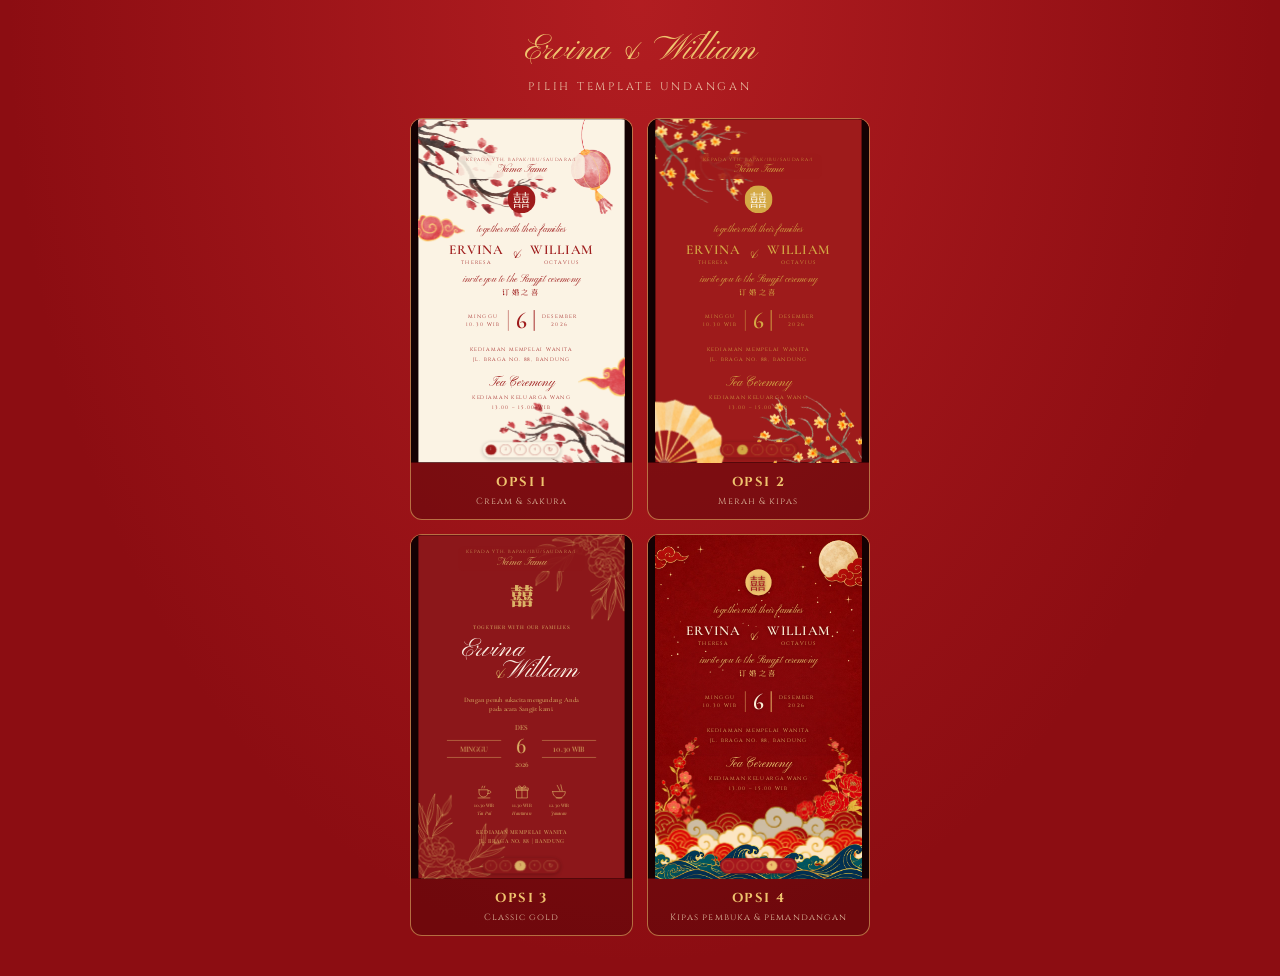
==== index.html @ 13a5b988 "Put Ervina on the left, William on the right Co-Authored-By: Claude Opus 5.5 <noreply@anthropic.com>" ====
<!doctype html>
<html lang="id">
<head>
<meta charset="utf-8">
<meta name="viewport" content="width=device-width,initial-scale=1,viewport-fit=cover">
<title>Pilih Template Sangjit</title>
<link rel="preconnect" href="https://fonts.googleapis.com"><link rel="preconnect" href="https://fonts.gstatic.com" crossorigin>
<link href="https://fonts.googleapis.com/css2?family=Cinzel&family=Pinyon+Script&display=swap" rel="stylesheet">
<!-- Halaman sementara untuk memilih template. Hapus file ini dan ganti nama template terpilih menjadi index.html. -->
<style>
  *{box-sizing:border-box;margin:0;padding:0}
  body{min-height:100svh;background:#8c0d12;color:#f6e3bf;font-family:'Cinzel',serif;padding:28px 16px 40px;
    background-image:radial-gradient(ellipse at 50% 0,rgba(215,45,48,.5),transparent 70%)}
  h1{font:36px 'Pinyon Script',cursive;text-align:center;color:#efc36e}
  p.sub{text-align:center;font-size:11px;letter-spacing:.25em;margin:6px 0 24px;opacity:.85}
  .grid{display:grid;grid-template-columns:1fr 1fr;gap:14px;max-width:460px;margin:0 auto}
  a.card{display:block;text-decoration:none;color:inherit;border:1px solid rgba(239,195,110,.55);border-radius:12px;overflow:hidden;background:rgba(60,0,4,.35)}
  a.card:active{transform:scale(.98)}
  .thumb{aspect-ratio:9/14;overflow:hidden;position:relative;background:#5a0509}
  .thumb iframe{position:absolute;left:0;top:0;width:402px;height:625px;border:0;pointer-events:none;transform-origin:0 0}
  .label{padding:10px 10px 12px;text-align:center}
  .label b{display:block;font-size:13px;letter-spacing:.12em;color:#efc36e}
  .label span{display:block;font-size:9px;letter-spacing:.12em;margin-top:4px;opacity:.8}
</style>
</head>
<body>
  <h1>Ervina &amp; William</h1>
  <p class="sub">PILIH TEMPLATE UNDANGAN</p>
  <div class="grid">
    <a class="card" href="opsi-1.html"><div class="thumb"><iframe src="opsi-1.html" loading="lazy" tabindex="-1"></iframe></div><div class="label"><b>OPSI 1</b><span>Cream &amp; sakura</span></div></a>
    <a class="card" href="opsi-2.html"><div class="thumb"><iframe src="opsi-2.html" loading="lazy" tabindex="-1"></iframe></div><div class="label"><b>OPSI 2</b><span>Merah &amp; kipas</span></div></a>
    <a class="card" href="opsi-3.html"><div class="thumb"><iframe src="opsi-3.html" loading="lazy" tabindex="-1"></iframe></div><div class="label"><b>OPSI 3</b><span>Classic gold</span></div></a>
    <a class="card" href="opsi-4.html"><div class="thumb"><iframe src="opsi-4.html#open" loading="lazy" tabindex="-1"></iframe></div><div class="label"><b>OPSI 4</b><span>Kipas pembuka &amp; pemandangan</span></div></a>
  </div>
<script>
  // scale each live preview to fit its card
  function fit(){ document.querySelectorAll('.thumb').forEach(t => { t.firstElementChild.style.transform = 'scale(' + t.clientWidth / 402 + ')'; }); }
  fit(); addEventListener('resize', fit);
</script>
</body>
</html>
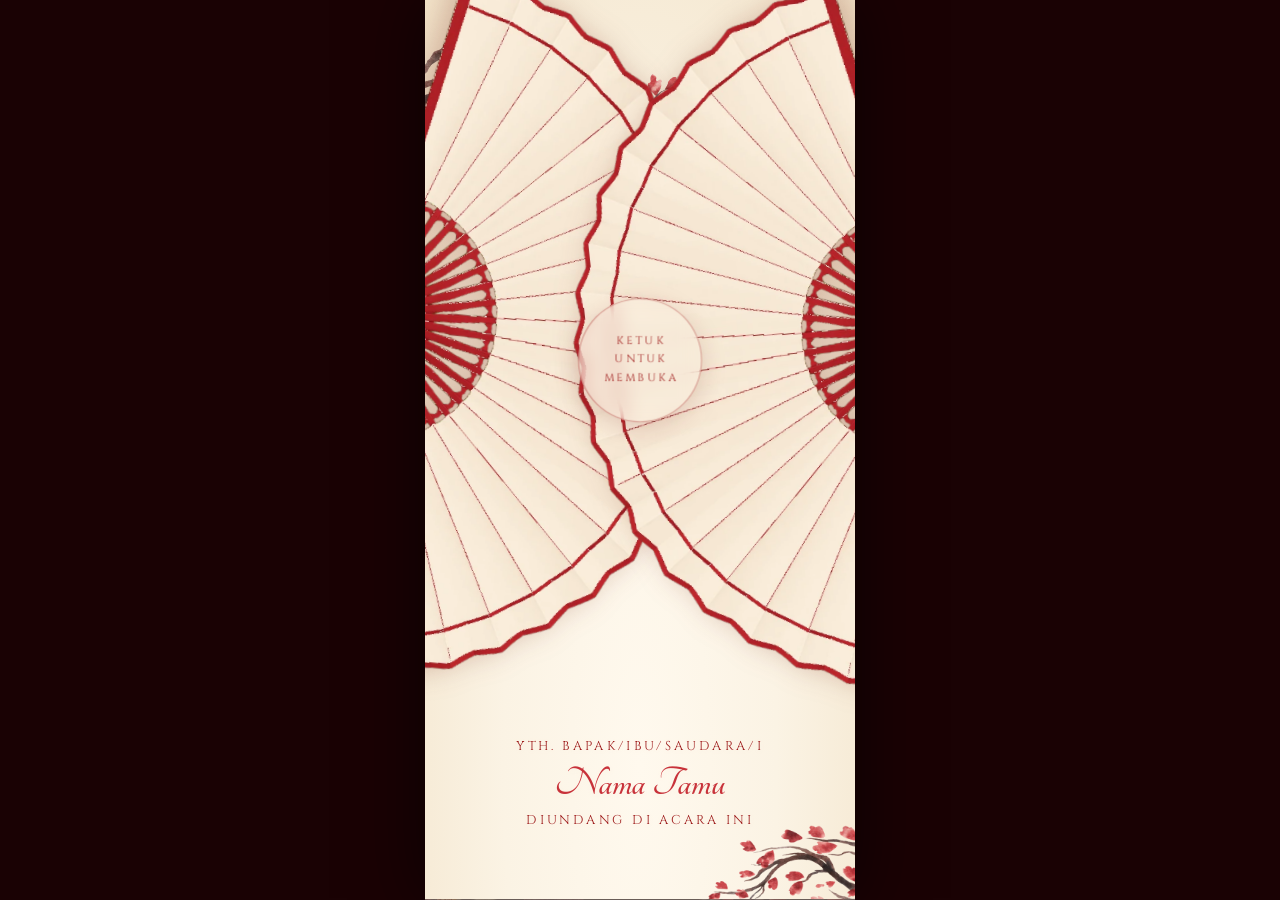
==== commit 6ccdd3ea: "Use opsi-1 as the invitation (index.html); move other options to backup/ Co-Authored-By: Claude Opus" ====
--- a/index.html
+++ b/index.html
@@ -3,39 +3,128 @@
 <head>
 <meta charset="utf-8">
 <meta name="viewport" content="width=device-width,initial-scale=1,viewport-fit=cover">
-<title>Pilih Template Sangjit</title>
+<title>Sangjit Ervina &amp; William</title>
 <link rel="preconnect" href="https://fonts.googleapis.com"><link rel="preconnect" href="https://fonts.gstatic.com" crossorigin>
-<link href="https://fonts.googleapis.com/css2?family=Cinzel&family=Pinyon+Script&display=swap" rel="stylesheet">
-<!-- Halaman sementara untuk memilih template. Hapus file ini dan ganti nama template terpilih menjadi index.html. -->
+<link href="https://fonts.googleapis.com/css2?family=Cinzel&family=Cormorant+Garamond:wght@500;600&family=Ma+Shan+Zheng&family=Noto+Serif+SC:wght@500;900&family=Tangerine:wght@400;700&family=Playfair+Display:ital@0;1&display=swap" rel="stylesheet">
+<link rel="stylesheet" href="assets/figma/opsi.css?v=202611250856">
 <style>
-  *{box-sizing:border-box;margin:0;padding:0}
-  body{min-height:100svh;background:#8c0d12;color:#f6e3bf;font-family:'Cinzel',serif;padding:28px 16px 40px;
-    background-image:radial-gradient(ellipse at 50% 0,rgba(215,45,48,.5),transparent 70%)}
-  h1{font:36px 'Pinyon Script',cursive;text-align:center;color:#efc36e}
-  p.sub{text-align:center;font-size:11px;letter-spacing:.25em;margin:6px 0 24px;opacity:.85}
-  .grid{display:grid;grid-template-columns:1fr 1fr;gap:14px;max-width:460px;margin:0 auto}
-  a.card{display:block;text-decoration:none;color:inherit;border:1px solid rgba(239,195,110,.55);border-radius:12px;overflow:hidden;background:rgba(60,0,4,.35)}
-  a.card:active{transform:scale(.98)}
-  .thumb{aspect-ratio:9/14;overflow:hidden;position:relative;background:#5a0509}
-  .thumb iframe{position:absolute;left:0;top:0;width:402px;height:625px;border:0;pointer-events:none;transform-origin:0 0}
-  .label{padding:10px 10px 12px;text-align:center}
-  .label b{display:block;font-size:13px;letter-spacing:.12em;color:#efc36e}
-  .label span{display:block;font-size:9px;letter-spacing:.12em;margin-top:4px;opacity:.8}
+  :root{--bg:#fbf3e4;--ink:#9e1b1b;--petal:#c8323a}
+  .seal{position:relative;width:62px;height:62px;flex:none}
+  .seal img{position:absolute;inset:0;width:100%;height:100%}
+  .seal span{position:absolute;left:12px;top:13px;font:38px/1 'Ma Shan Zheng',serif;color:#fbf3e4}
+  .names{display:flex;gap:14px;align-items:center}
+  .names > div{display:flex;flex-direction:column;align-items:center;gap:2px}
+  .nm{font:600 30px/1.2 'Cormorant Garamond',serif;letter-spacing:2px}
+  .sub{font-size:11px;letter-spacing:3px}
+  .date{display:flex;gap:16px;align-items:center}
+  .date .vr{width:1.5px;height:46px;background:var(--ink)}
+  /* intro fans, same as opsi-4 */
+  .curtain{background:#8c0d12 url(assets/scene-base.jpg) 50% 0/cover no-repeat !important;position:absolute;inset:0;z-index:20;cursor:pointer;transition:opacity .8s ease 1s;container-type:size;overflow:hidden}
+  .curtain.open{opacity:0;pointer-events:none}
+  .fanL,.fanR{position:absolute;width:166cqw;height:144.6cqw;margin:-72.3cqw 0 0 -83cqw;z-index:1}
+  .fanL{left:4.3cqw;top:36cqh;transform:rotate(96.03deg)} .fanR{left:100cqw;top:37.6cqh;transform:rotate(83.97deg) scaleY(-1)}
+  .fanL img,.fanR img{width:100%;height:100%;object-fit:contain;filter:drop-shadow(0 8px 14px rgba(40,0,0,.5))}
+  .half{position:absolute;inset:0;z-index:1;transition:transform 1.6s cubic-bezier(.6,0,.2,1)}
+  .hr .fanR{}
+  .curtain.open .hl{transform:translateX(-105%)} .curtain.open .hr{transform:translateX(105%)}
+
+  .fanL{animation:breathe 3s ease-in-out infinite alternate} .fanR{animation:breathe 3s ease-in-out infinite alternate-reverse}
+  .curtain.open .fanL,.curtain.open .fanR{animation:none}
+  @keyframes breathe{to{translate:0 -6px}}
+  .tap{position:absolute;left:50%;top:87cqh;z-index:2;transform:translate(-50%,-50%);background:none !important;box-shadow:none !important;border:0 !important;text-align:center;color:#fbecd2;white-space:nowrap;padding:22px 26px;border-radius:16px;background:rgba(122,10,16,.93);border:1.5px solid #e9b45a;box-shadow:0 0 0 5px rgba(122,10,16,.93),0 0 0 6px rgba(233,180,90,.6),0 12px 30px rgba(30,0,0,.5);max-width:78%;
+    font:11px 'Cinzel',serif;letter-spacing:.3em;animation:blink 1.8s ease-in-out infinite;transition:opacity .4s}
+  .tap .who{display:block;margin-bottom:8px;font:30px 'Tangerine',cursive;letter-spacing:0;color:#efc36e}
+  .tap .yth{display:block;font:12px 'Cinzel',serif;letter-spacing:.22em;color:#fbecd2}
+  .tap .who{margin:6px 0 4px;font-size:34px;white-space:normal}
+  .tap .hint{display:block;margin-top:16px;font-size:9px;letter-spacing:.3em;opacity:.8;animation:blink 1.8s ease-in-out infinite}
+  .tap{animation:none;text-shadow:0 1px 6px rgba(60,0,0,.6)}
+  .curtain.open .tap{opacity:0}
+  .stage:not(.go) > :not(.curtain), .stage:not(.go) > :not(.curtain) *{animation-play-state:paused !important}
+  @keyframes blink{50%{opacity:.55}}
+  /* opsi-1 theme for the intro */
+  .curtain{background:#fbf3e4 radial-gradient(ellipse at 50% 85%,#fff9ee 0,#fbf3e4 45%,#f2e3c9 100%) !important}
+  .fanL img,.fanR img{filter:drop-shadow(0 8px 14px rgba(120,40,20,.28))}
+  .tap{color:#9e1b1b;text-shadow:0 1px 4px rgba(251,243,228,.9)}
+  .tap .yth{color:#9e1b1b} .tap .who{color:#c8323a}
+  .cdeco{position:absolute;z-index:0;pointer-events:none}
+  .cdeco img{width:100%;height:100%;object-fit:contain}
+  .curtain.open .cdeco{opacity:0;transition:opacity .6s}
+  .pinyon{font-family:'Tangerine',cursive !important;font-weight:700}
+  .tap .who{font-size:40px !important;font-weight:700}
+  .knob{position:absolute;left:50%;top:40cqh;z-index:3;width:116px;height:116px;margin:-58px 0 0 -58px;border-radius:50%;
+    display:flex;align-items:center;justify-content:center;text-align:center;background:rgba(251,243,228,.35);
+    -webkit-backdrop-filter:blur(10px);backdrop-filter:blur(10px);border:1px solid rgba(158,27,27,.35);box-shadow:0 6px 24px rgba(120,30,20,.18);
+    font:10px/1.7 'Cinzel',serif;letter-spacing:.25em;color:#9e1b1b;transition:opacity .4s}
+  .knob span{animation:blink 1.8s ease-in-out infinite;padding-left:.25em}
+  .curtain.open .knob{opacity:0}
 </style>
 </head>
 <body>
-  <h1>Ervina &amp; William</h1>
-  <p class="sub">PILIH TEMPLATE UNDANGAN</p>
-  <div class="grid">
-    <a class="card" href="opsi-1.html"><div class="thumb"><iframe src="opsi-1.html" loading="lazy" tabindex="-1"></iframe></div><div class="label"><b>OPSI 1</b><span>Cream &amp; sakura</span></div></a>
-    <a class="card" href="opsi-2.html"><div class="thumb"><iframe src="opsi-2.html" loading="lazy" tabindex="-1"></iframe></div><div class="label"><b>OPSI 2</b><span>Merah &amp; kipas</span></div></a>
-    <a class="card" href="opsi-3.html"><div class="thumb"><iframe src="opsi-3.html" loading="lazy" tabindex="-1"></iframe></div><div class="label"><b>OPSI 3</b><span>Classic gold</span></div></a>
-    <a class="card" href="opsi-4.html"><div class="thumb"><iframe src="opsi-4.html#open" loading="lazy" tabindex="-1"></iframe></div><div class="label"><b>OPSI 4</b><span>Kipas pembuka &amp; pemandangan</span></div></a>
+<div class="stage">
+  <div class="opts"><button class="replay" type="button" aria-label="Putar ulang">&#8635;</button></div>
+
+  <div class="abs in-l" data-anchor="tl" style="--d:.6s;left:-48px;top:212px;width:150px;height:58px"><div class="drift" style="width:100%;height:100%"><img src="assets/figma/cloud2.webp" alt=""></div></div>
+  <div class="abs in-r" data-anchor="br" style="--d:.9s;left:300px;top:640px;width:165px;height:87px"><div class="drift rev" style="width:100%;height:100%"><img src="assets/figma/cloud1.webp" alt=""></div></div>
+
+  <div class="rot in-l" data-anchor="bl" style="--d:.7s;left:-110px;top:693px;width:304.865px;height:284.442px">
+    <div style="transform:rotate(27.02deg)"><div class="fanspin" style="width:242.441px;height:195.65px;transform-origin:50% 100%"><img src="assets/figma/fan1.webp" alt=""></div></div>
   </div>
+  <div class="rot in-br" data-anchor="br" style="--d:.3s;left:95px;top:700px;width:405.158px;height:313.43px">
+    <div style="transform:rotate(-158deg)"><div class="sway rev" style="width:359px;height:193px;transform-origin:100% 50%"><img src="assets/figma/tree2.webp" alt=""></div></div>
+  </div>
+  <div class="rot in-tl" data-anchor="tl" style="--d:0s;left:-70px;top:-55px;width:405.158px;height:313.43px">
+    <div style="transform:rotate(22deg)"><div class="sway" style="width:359px;height:193px;transform-origin:0 50%"><img src="assets/figma/tree2.webp" alt=""></div></div>
+  </div>
+
+  <div class="content" data-anchor="m" style="left:50%;top:185px;transform:translateX(-50%);gap:4px">
+    <div class="seal pop"><img src="assets/figma/seal-red.svg" alt=""><span>囍</span></div>
+    <div class="sp" style="height:14px"></div>
+    <p class="pinyon a" style="font-size:31px;line-height:1.1">together with their families</p>
+    <div class="sp" style="height:6px"></div>
+    <div class="names a">
+      <div><p class="nm">ERVINA</p><p class="cinzel sub">THERESA</p></div>
+      <p class="pinyon" style="font-size:54px">&amp;</p>
+      <div><p class="nm">WILLIAM</p><p class="cinzel sub">OCTAVIUS</p></div>
+    </div>
+    <div class="sp" style="height:8px"></div>
+    <p class="pinyon a" style="font-size:31px;line-height:1.1">invite you to the Sangjit ceremony</p>
+    <p class="a" style="font:500 16px 'Noto Serif SC',serif;letter-spacing:6px">订婚之喜</p>
+    <div class="sp" style="height:12px"></div>
+    <div class="date a">
+      <p class="cinzel sub" style="width:84px;text-align:center">MINGGU</p>
+      <div class="vr" style="height:70px"></div>
+      <div style="display:flex;flex-direction:column;align-items:center"><p class="cinzel sub" style="font-size:10px;letter-spacing:3px">DESEMBER</p><p class="corm" style="font-weight:600;font-size:52px;line-height:1">6</p><p class="cinzel sub" style="font-size:10px;letter-spacing:3px">2026</p></div>
+      <div class="vr" style="height:70px"></div>
+      <p class="cinzel sub" style="width:84px;text-align:center">10.30 WIB</p>
+    </div>
+    <div class="sp" style="height:14px"></div>
+    <p class="cinzel a" style="font-size:11px;letter-spacing:2.5px;line-height:22px">INTERCONTINENTAL BANDUNG<br>WEDDING HALL<br>JL. RESOR DAGO PAKAR RAYA 2B</p>
+  </div>
+
+  <div class="abs in-t" data-anchor="tr" style="--d:.5s;left:283px;top:-7px;width:93px;height:217px"><div class="swing" style="width:100%;height:100%"><img src="assets/figma/lamp.webp" alt=""></div></div>
+  <div class="curtain" id="curtain">
+    <div class="half hl"><div class="fanL"><img src="assets/layer-fan-cream.webp" alt=""></div></div>
+    <div class="half hr"><div class="fanR"><img src="assets/layer-fan-cream.webp" alt=""></div></div>
+    <div class="cdeco" style="left:-12cqw;top:-3cqh;width:80cqw;height:30cqh"><img src="assets/figma/tree2.webp" alt=""></div>
+    <div class="cdeco" style="right:-6cqw;top:0;width:22cqw;height:24cqh"><img src="assets/figma/lamp.webp" alt=""></div>
+    <div class="cdeco" style="right:-22cqw;bottom:-9cqh;width:56cqw;height:20cqh;transform:scale(-1,-1)"><img src="assets/figma/tree2.webp" alt=""></div>
+    <div class="knob"><span>KETUK<br>UNTUK<br>MEMBUKA</span></div>
+    <div class="tap"><span class="yth">YTH. BAPAK/IBU/SAUDARA/I</span><span class="who" id="guest">Nama Tamu</span><span class="yth">DIUNDANG DI ACARA INI</span></div>
+  </div>
+</div>
 <script>
-  // scale each live preview to fit its card
-  function fit(){ document.querySelectorAll('.thumb').forEach(t => { t.firstElementChild.style.transform = 'scale(' + t.clientWidth / 402 + ')'; }); }
-  fit(); addEventListener('resize', fit);
+  const stage = document.querySelector('.stage');
+  const cur = document.getElementById('curtain');
+  function openFans(){
+    if (cur.classList.contains('open')) return;
+    cur.classList.add('open');
+    setTimeout(() => stage.classList.add('go'), 700);
+  }
+  const to = new URLSearchParams(location.search).get('to');
+  if (to) document.getElementById('guest').textContent = to;
+  cur.addEventListener('click', openFans);
+  if (location.hash === '#open') openFans();
 </script>
+<script src="assets/figma/opsi.js?v=202611250856"></script>
 </body>
 </html>
--- a/assets/figma/opsi.css
+++ b/assets/figma/opsi.css
@@ -0,0 +1,69 @@
+/* Shared styles for the Figma-based options (opsi-1..3). Design frame: 402 x 874. */
+*{box-sizing:border-box;margin:0;padding:0}
+html,body{height:100%;overflow:hidden}
+body{background:var(--bg);display:flex;align-items:center;justify-content:center;-webkit-tap-highlight-color:transparent}
+body.desk{background:#1a0204 !important;background-image:none !important}
+body.desk .stage{box-shadow:0 0 60px rgba(0,0,0,.6)}
+.stage{position:relative;width:402px;height:874px;flex:none;overflow:hidden;background:var(--bg);transform-origin:center}
+.abs{position:absolute}
+.abs img{display:block;width:100%;height:100%;object-fit:cover;pointer-events:none}
+.rot{position:absolute;display:flex;align-items:center;justify-content:center}
+.rot > div{flex:none;position:relative}
+.rot img{position:absolute;inset:0;width:100%;height:100%;object-fit:cover}
+
+.content{position:absolute;display:flex;flex-direction:column;align-items:center;text-align:center;white-space:nowrap;color:var(--ink)}
+.sp{flex:none;width:1px}
+.pinyon{font-family:'Pinyon Script',cursive;font-weight:400}
+.cinzel{font-family:'Cinzel',serif;font-weight:400}
+.corm{font-family:'Cormorant Garamond',serif}
+.play{font-family:'Playfair Display',serif;font-weight:400}
+
+/* ---------- entrance animation ---------- */
+.a{opacity:0;transform:translateY(18px);animation:up 1.1s cubic-bezier(.2,.8,.2,1) forwards;animation-delay:var(--d,0s)}
+@keyframes up{to{opacity:1;transform:none}}
+.pop{opacity:0;transform:scale(.3) rotate(-25deg);animation:pop 1s cubic-bezier(.3,1.6,.5,1) forwards;animation-delay:var(--d,0s)}
+@keyframes pop{to{opacity:1;transform:none}}
+.line-v{transform:scaleY(0);animation:grow 1s ease forwards;animation-delay:var(--d,0s)}
+.line-h{transform:scaleX(0);animation:grow 1.2s ease forwards;animation-delay:var(--d,0s)}
+.line-h.r{transform-origin:left}.line-h.l{transform-origin:right}
+@keyframes grow{to{transform:none}}
+
+/* decorations slide in from their edge, then keep a gentle idle motion */
+.in-tl{opacity:0;animation:inTL 2s cubic-bezier(.2,.8,.2,1) forwards;animation-delay:var(--d,0s)}
+.in-br{opacity:0;animation:inBR 2s cubic-bezier(.2,.8,.2,1) forwards;animation-delay:var(--d,0s)}
+.in-l{opacity:0;animation:inL 2s cubic-bezier(.2,.8,.2,1) forwards;animation-delay:var(--d,0s)}
+.in-r{opacity:0;animation:inR 2s cubic-bezier(.2,.8,.2,1) forwards;animation-delay:var(--d,0s)}
+.in-t{opacity:0;animation:inT 1.8s cubic-bezier(.2,.8,.2,1) forwards;animation-delay:var(--d,0s)}
+@keyframes inTL{from{opacity:0;transform:translate(-60px,-60px)}to{opacity:1;transform:none}}
+@keyframes inBR{from{opacity:0;transform:translate(60px,60px)}to{opacity:1;transform:none}}
+@keyframes inL{from{opacity:0;transform:translateX(-80px)}to{opacity:1;transform:none}}
+@keyframes inR{from{opacity:0;transform:translateX(80px)}to{opacity:1;transform:none}}
+@keyframes inT{from{opacity:0;transform:translateY(-120px)}to{opacity:1;transform:none}}
+
+.sway{animation:sway 6s ease-in-out infinite alternate}
+.sway.rev{animation-direction:alternate-reverse}
+@keyframes sway{from{transform:rotate(-1.6deg)}to{transform:rotate(1.6deg)}}
+.swing{transform-origin:50% 0;animation:swing 3.6s ease-in-out infinite alternate}
+@keyframes swing{from{transform:rotate(-4deg)}to{transform:rotate(4deg)}}
+.drift{animation:drift 7s ease-in-out infinite alternate}
+.drift.rev{animation-direction:alternate-reverse}
+@keyframes drift{from{transform:translateX(-10px)}to{transform:translateX(10px)}}
+.fanspin{animation:fan 5s ease-in-out infinite alternate}
+@keyframes fan{from{transform:rotate(-3deg)}to{transform:rotate(3deg)}}
+
+/* falling petals */
+.petal{position:absolute;top:-20px;width:10px;height:8px;border-radius:70% 0 70% 0;background:var(--petal);opacity:.85;pointer-events:none;
+  animation:fall linear forwards}
+@keyframes fall{to{transform:translate(var(--x),920px) rotate(540deg);opacity:0}}
+
+.opts{position:absolute;bottom:12px;left:50%;transform:translateX(-50%);z-index:9;display:flex;gap:6px;padding:5px;border-radius:30px;
+  background:var(--bg);box-shadow:0 2px 10px rgba(0,0,0,.25);opacity:0;animation:fadeIn 1s forwards 6s}
+@keyframes fadeIn{to{opacity:1}}
+.opts a,.opts .replay{min-width:26px;text-align:center;background:none;cursor:pointer}
+.opts .replay{font:14px/1 serif;color:var(--ink);border:1px solid currentColor;border-radius:20px;padding:4px 9px;opacity:.7}
+.opts a{font:400 9px 'Cinzel',serif;letter-spacing:.15em;color:var(--ink);text-decoration:none;border:1px solid currentColor;border-radius:20px;padding:4px 9px;opacity:.7}
+.opts a.on{opacity:1;background:var(--ink);color:var(--bg)}
+
+@media (prefers-reduced-motion: reduce){
+  *{animation-duration:.01s!important;animation-iteration-count:1!important}
+}
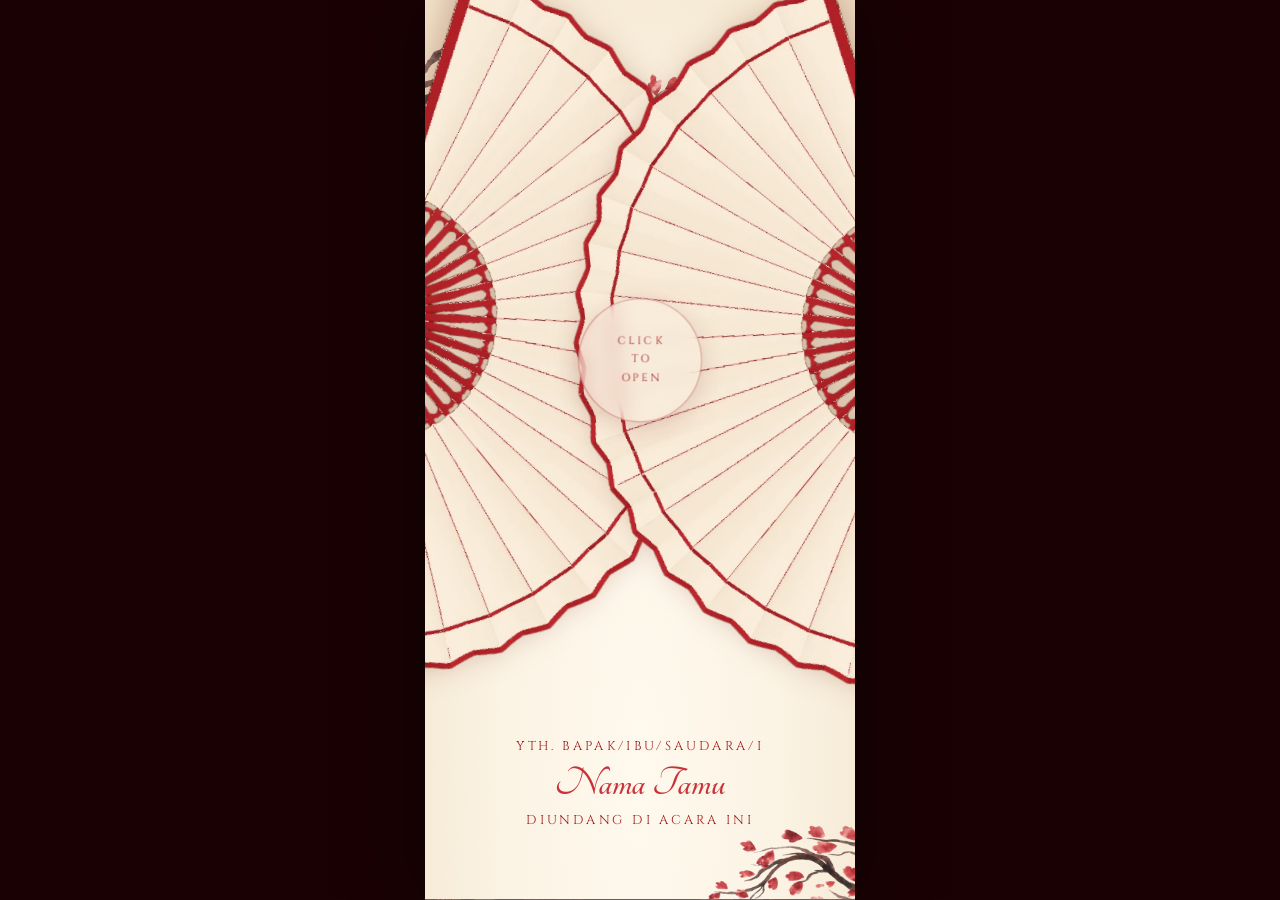
==== commit 8b4b3185: "Intro hint: Click To Open Co-Authored-By: Claude Opus 5.5 <noreply@anthropic.com>" ====
--- a/index.html
+++ b/index.html
@@ -61,7 +61,7 @@
 </head>
 <body>
 <div class="stage">
-  <div class="opts"><button class="replay" type="button" aria-label="Putar ulang">&#8635;</button></div>
+
 
   <div class="abs in-l" data-anchor="tl" style="--d:.6s;left:-48px;top:212px;width:150px;height:58px"><div class="drift" style="width:100%;height:100%"><img src="assets/figma/cloud2.webp" alt=""></div></div>
   <div class="abs in-r" data-anchor="br" style="--d:.9s;left:300px;top:640px;width:165px;height:87px"><div class="drift rev" style="width:100%;height:100%"><img src="assets/figma/cloud1.webp" alt=""></div></div>
@@ -108,7 +108,7 @@
     <div class="cdeco" style="left:-12cqw;top:-3cqh;width:80cqw;height:30cqh"><img src="assets/figma/tree2.webp" alt=""></div>
     <div class="cdeco" style="right:-6cqw;top:0;width:22cqw;height:24cqh"><img src="assets/figma/lamp.webp" alt=""></div>
     <div class="cdeco" style="right:-22cqw;bottom:-9cqh;width:56cqw;height:20cqh;transform:scale(-1,-1)"><img src="assets/figma/tree2.webp" alt=""></div>
-    <div class="knob"><span>KETUK<br>UNTUK<br>MEMBUKA</span></div>
+    <div class="knob"><span>CLICK<br>TO<br>OPEN</span></div>
     <div class="tap"><span class="yth">YTH. BAPAK/IBU/SAUDARA/I</span><span class="who" id="guest">Nama Tamu</span><span class="yth">DIUNDANG DI ACARA INI</span></div>
   </div>
 </div>
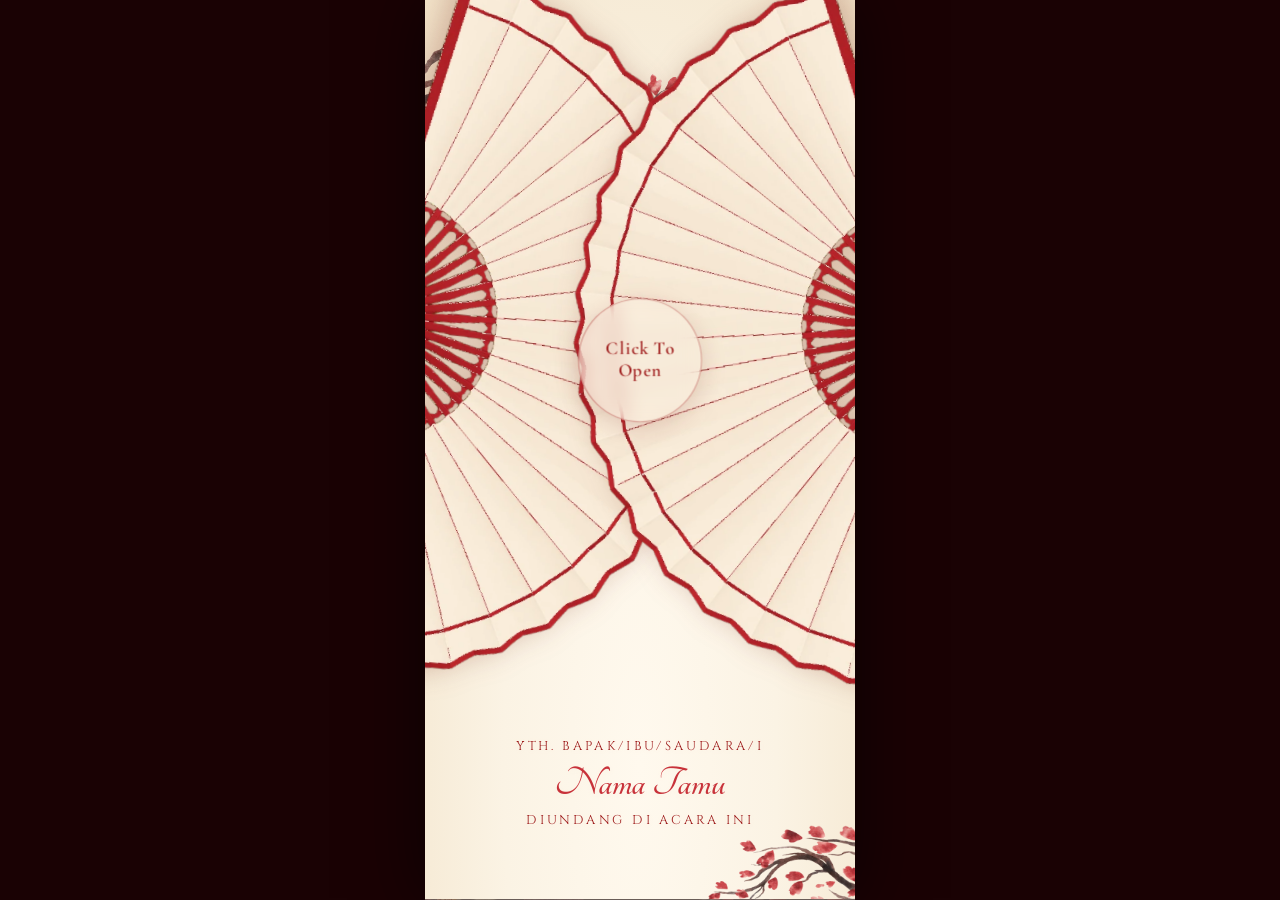
==== commit fbd71d8e: "Intro hint in mixed case: Click To Open Co-Authored-By: Claude Opus 5.5 <noreply@anthropic.com>" ====
--- a/index.html
+++ b/index.html
@@ -54,8 +54,8 @@
   .knob{position:absolute;left:50%;top:40cqh;z-index:3;width:116px;height:116px;margin:-58px 0 0 -58px;border-radius:50%;
     display:flex;align-items:center;justify-content:center;text-align:center;background:rgba(251,243,228,.35);
     -webkit-backdrop-filter:blur(10px);backdrop-filter:blur(10px);border:1px solid rgba(158,27,27,.35);box-shadow:0 6px 24px rgba(120,30,20,.18);
-    font:10px/1.7 'Cinzel',serif;letter-spacing:.25em;color:#9e1b1b;transition:opacity .4s}
-  .knob span{animation:blink 1.8s ease-in-out infinite;padding-left:.25em}
+    font:600 17px/1.2 'Cormorant Garamond',serif;letter-spacing:.04em;color:#9e1b1b;padding:0 14px;transition:opacity .4s}
+  .knob span{animation:blink 1.8s ease-in-out infinite}
   .curtain.open .knob{opacity:0}
 </style>
 </head>
@@ -108,7 +108,7 @@
     <div class="cdeco" style="left:-12cqw;top:-3cqh;width:80cqw;height:30cqh"><img src="assets/figma/tree2.webp" alt=""></div>
     <div class="cdeco" style="right:-6cqw;top:0;width:22cqw;height:24cqh"><img src="assets/figma/lamp.webp" alt=""></div>
     <div class="cdeco" style="right:-22cqw;bottom:-9cqh;width:56cqw;height:20cqh;transform:scale(-1,-1)"><img src="assets/figma/tree2.webp" alt=""></div>
-    <div class="knob"><span>CLICK<br>TO<br>OPEN</span></div>
+    <div class="knob"><span>Click To Open</span></div>
     <div class="tap"><span class="yth">YTH. BAPAK/IBU/SAUDARA/I</span><span class="who" id="guest">Nama Tamu</span><span class="yth">DIUNDANG DI ACARA INI</span></div>
   </div>
 </div>
